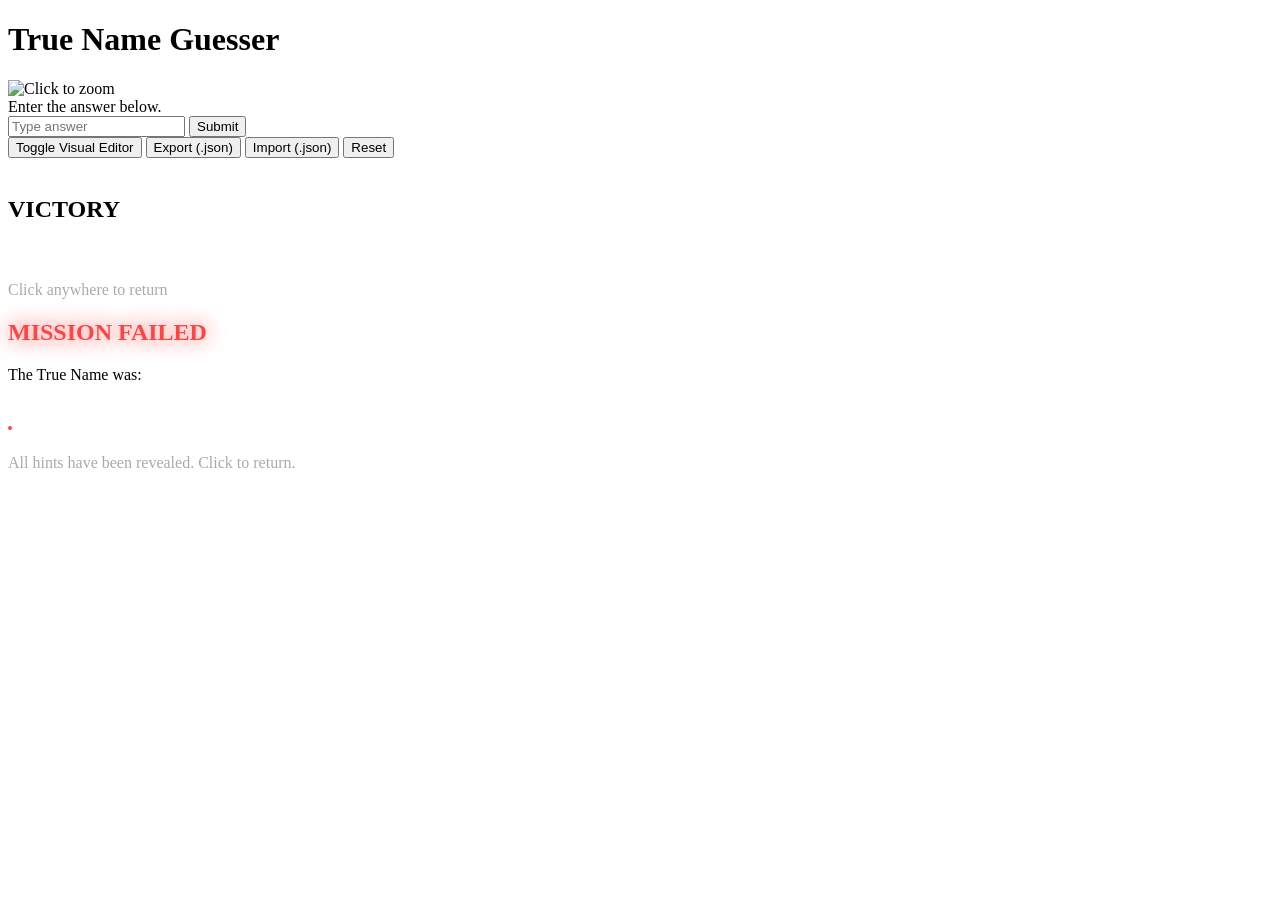
==== index.html @ 6146b86a "Rename FateNameGuesser/index.html to index.html" ====
<!DOCTYPE html>
<html>
<head>
    <meta charset="UTF-8">
    <title>Fate Servant Guesser</title>
    <link rel="stylesheet" href="style.css">
</head>
<body>

<div class="container">
    <h1>True Name Guesser</h1>
    <img id="puzzleImage" onclick="zoomImage(this.src)" title="Click to zoom">
    
    <div id="message">Enter the answer below.</div>
    <input id="answerBox" type="text" placeholder="Type answer">
    <button onclick="checkAnswer()">Submit</button>

    <div class="controls">
        <button onclick="toggleEditor()">Toggle Visual Editor</button>
        <button onclick="exportPuzzleFile()">Export (.json)</button>
        <button onclick="importPuzzleFile()">Import (.json)</button>
        <button onclick="resetPuzzle()">Reset</button>
    </div>

    <div id="editorUI" class="editor-panel" style="display:none;">
        <h3>Puzzle Creator</h3>
        <input type="text" id="editImg" placeholder="Main Image URL or Path">
        <input type="text" id="editAnswers" placeholder="Answers (comma separated)">
        <hr>
        <h4>Manage Hints</h4>
        <div id="hintManagerList"></div> <div class="editor-row">
            <button class="save-btn" onclick="addNewHintRow()">+ Add New Hint Slot</button>
        </div>
        <button class="save-btn" style="background:#27ae60" onclick="applyEditorChanges()">Apply & Save Locally</button>
    </div>

    <div id="hints"></div>
</div>

<div id="lightbox" onclick="this.style.display='none'">
    <img id="lightboxImg">
</div>

<script src="puzzles.js"></script>
<script src="script.js"></script>
<div id="victoryOverlay" onclick="this.style.display='none'">
    <h2>VICTORY</h2>
    <p id="victoryName"></p>
    <img id="victoryImage">
    <p style="font-size: 1rem; margin-top: 20px; color: #aaa;">Click anywhere to return</p>
</div>
<div id="failureOverlay" onclick="this.style.display='none'">
    <h2 style="color: #ff4444; text-shadow: 0 0 20px #ff4444;">MISSION FAILED</h2>
    <p>The True Name was:</p>
    <h3 id="failureAnswer" style="color: var(--primary); font-size: 2rem;"></h3>
    <img id="failureImage" style="max-width: 70%; border: 2px solid #ff4444; border-radius: 15px;">
    <p style="font-size: 1rem; margin-top: 20px; color: #aaa;">All hints have been revealed. Click to return.</p>
</div>
</body>
</html>
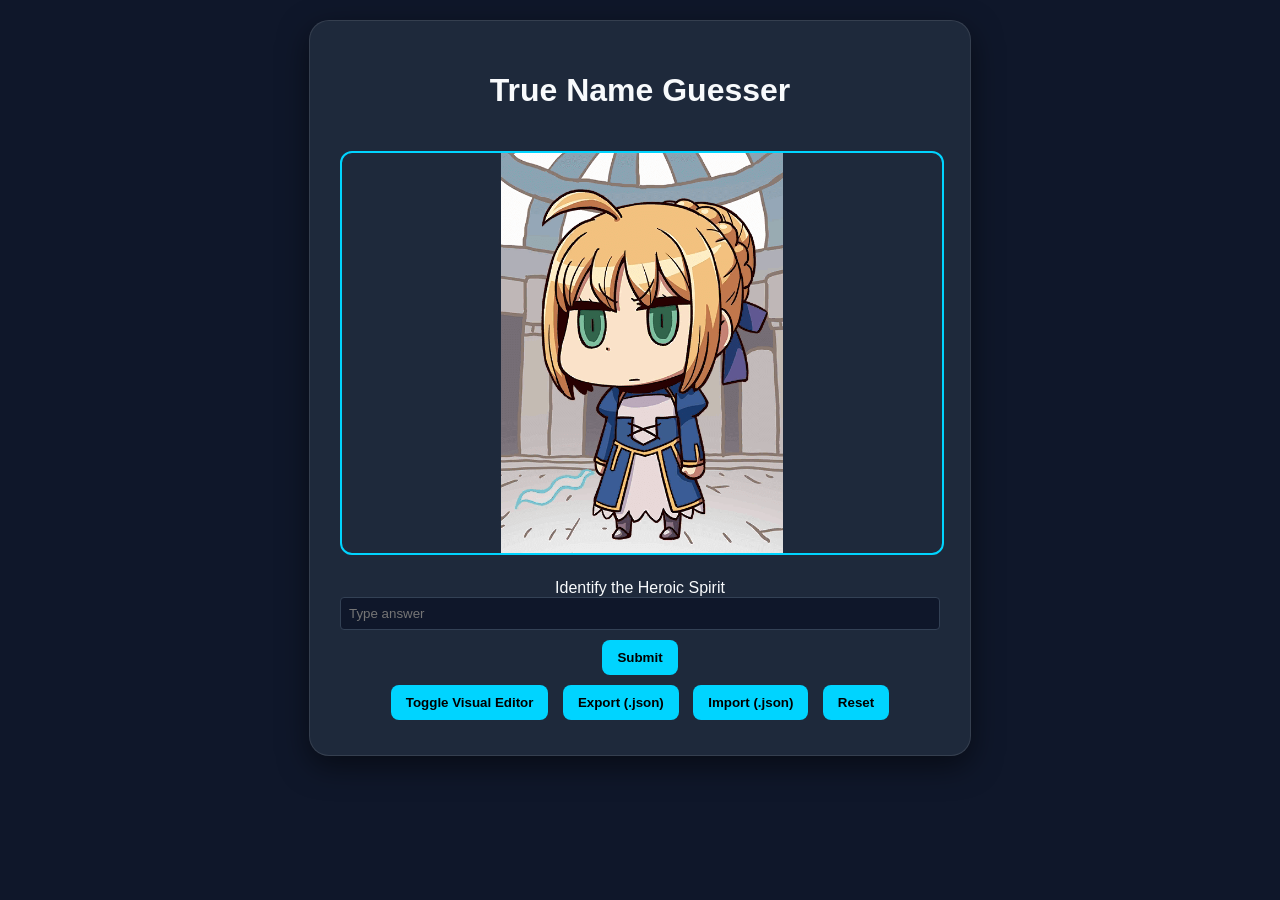
==== commit 5d298fa8: "Update index.html" ====
--- a/index.html
+++ b/index.html
@@ -1,7 +1,8 @@
 <!DOCTYPE html>
-<html>
+<html lang="en">
 <head>
     <meta charset="UTF-8">
+    <meta name="viewport" content="width=device-width, initial-scale=1.0">
     <title>Fate Servant Guesser</title>
     <link rel="stylesheet" href="style.css">
 </head>
@@ -11,7 +12,7 @@
     <h1>True Name Guesser</h1>
     <img id="puzzleImage" onclick="zoomImage(this.src)" title="Click to zoom">
     
-    <div id="message">Enter the answer below.</div>
+    <div id="message">Identify the Heroic Spirit</div>
     <input id="answerBox" type="text" placeholder="Type answer">
     <button onclick="checkAnswer()">Submit</button>
 
@@ -24,11 +25,12 @@
 
     <div id="editorUI" class="editor-panel" style="display:none;">
         <h3>Puzzle Creator</h3>
-        <input type="text" id="editImg" placeholder="Main Image URL or Path">
+        <input type="text" id="editImg" placeholder="Main Image Path (e.g. images/servant.png)">
         <input type="text" id="editAnswers" placeholder="Answers (comma separated)">
         <hr>
         <h4>Manage Hints</h4>
-        <div id="hintManagerList"></div> <div class="editor-row">
+        <div id="hintManagerList"></div>
+        <div class="editor-row">
             <button class="save-btn" onclick="addNewHintRow()">+ Add New Hint Slot</button>
         </div>
         <button class="save-btn" style="background:#27ae60" onclick="applyEditorChanges()">Apply & Save Locally</button>
@@ -41,20 +43,22 @@
     <img id="lightboxImg">
 </div>
 
-<script src="puzzles.js"></script>
-<script src="script.js"></script>
-<div id="victoryOverlay" onclick="this.style.display='none'">
+<div id="victoryOverlay" class="overlay" onclick="this.style.display='none'">
     <h2>VICTORY</h2>
     <p id="victoryName"></p>
     <img id="victoryImage">
-    <p style="font-size: 1rem; margin-top: 20px; color: #aaa;">Click anywhere to return</p>
+    <p class="subtext">Click to return</p>
 </div>
-<div id="failureOverlay" onclick="this.style.display='none'">
-    <h2 style="color: #ff4444; text-shadow: 0 0 20px #ff4444;">MISSION FAILED</h2>
+
+<div id="failureOverlay" class="overlay" onclick="this.style.display='none'">
+    <h2 style="color: #ff4444;">MISSION FAILED</h2>
     <p>The True Name was:</p>
-    <h3 id="failureAnswer" style="color: var(--primary); font-size: 2rem;"></h3>
-    <img id="failureImage" style="max-width: 70%; border: 2px solid #ff4444; border-radius: 15px;">
-    <p style="font-size: 1rem; margin-top: 20px; color: #aaa;">All hints have been revealed. Click to return.</p>
+    <h3 id="failureAnswer"></h3>
+    <img id="failureImage">
+    <p class="subtext">Click to return</p>
 </div>
+
+<script src="puzzles.js"></script>
+<script src="script.js"></script>
 </body>
 </html>
--- a/style.css
+++ b/style.css
@@ -0,0 +1,157 @@
+:root {
+    --primary: #00d4ff;
+    --accent: #f39c12;
+    --bg: #0f172a;
+    --card: #1e293b;
+    --text: #f8fafc;
+}
+
+body {
+    font-family: 'Segoe UI', Roboto, sans-serif;
+    background: var(--bg);
+    color: var(--text);
+    margin: 0;
+    padding: 20px;
+    text-align: center;
+}
+
+.container {
+    max-width: 600px;
+    margin: 0 auto;
+    background: var(--card);
+    padding: 30px;
+    border-radius: 20px;
+    box-shadow: 0 10px 30px rgba(0,0,0,0.5);
+    border: 1px solid rgba(255,255,255,0.1);
+}
+
+#puzzleImage {
+    width: 100%;
+    max-height: 400px;
+    object-fit: contain;
+    border-radius: 12px;
+    margin: 20px 0;
+    border: 2px solid var(--primary);
+    cursor: zoom-in;
+}
+
+/* Lightbox Styles */
+#lightbox {
+    display: none;
+    position: fixed;
+    z-index: 1000;
+    top: 0; left: 0; width: 100%; height: 100%;
+    background: rgba(0,0,0,0.9);
+    cursor: zoom-out;
+    align-items: center;
+    justify-content: center;
+}
+#lightbox img { max-width: 90%; max-height: 90%; border: 2px solid var(--primary); box-shadow: 0 0 20px var(--primary); }
+
+/* Collapsible Hint Styles */
+.hint {
+    background: rgba(255,255,255,0.05);
+    border-left: 4px solid var(--accent);
+    padding: 10px;
+    margin-top: 15px;
+    border-radius: 4px;
+    text-align: left;
+}
+.hint-header {
+    cursor: pointer;
+    display: flex;
+    justify-content: space-between;
+    font-weight: bold;
+    color: var(--accent);
+}
+.hint-content { margin-top: 10px; display: block; }
+.collapsed .hint-content { display: none; }
+
+/* Editor Panel */
+.editor-panel {
+    background: #1e293b;
+    border: 1px dashed var(--primary);
+    padding: 20px;
+    margin-top: 20px;
+    border-radius: 12px;
+    text-align: left;
+}
+.hint-edit-row {
+    background: rgba(0,0,0,0.2);
+    padding: 10px;
+    margin-bottom: 10px;
+    border-radius: 8px;
+    border: 1px solid #334155;
+}
+input[type="text"], select, textarea {
+    background: #0f172a;
+    border: 1px solid #334155;
+    color: white;
+    padding: 8px;
+    border-radius: 4px;
+    width: 100%;
+    margin-bottom: 5px;
+    box-sizing: border-box;
+}
+button {
+    background: var(--primary);
+    color: #000;
+    border: none;
+    padding: 10px 15px;
+    border-radius: 8px;
+    font-weight: bold;
+    cursor: pointer;
+    margin: 5px;
+}
+/* Grand Victory Overlay */
+#victoryOverlay {
+    display: none;
+    position: fixed;
+    top: 0; left: 0; width: 100%; height: 100%;
+    background: rgba(15, 23, 42, 0.95);
+    z-index: 2000;
+    flex-direction: column;
+    align-items: center;
+    justify-content: center;
+    text-align: center;
+    animation: fadeIn 0.8s ease-out;
+}
+
+#victoryOverlay h2 {
+    font-size: 3rem;
+    color: var(--primary);
+    text-shadow: 0 0 20px var(--primary);
+    margin-bottom: 10px;
+}
+
+#victoryOverlay p {
+    font-size: 1.5rem;
+    color: var(--accent);
+    margin-bottom: 20px;
+}
+
+#victoryImage {
+    max-width: 80%;
+    max-height: 60vh;
+    border: 3px solid var(--primary);
+    border-radius: 20px;
+    box-shadow: 0 0 50px rgba(0, 212, 255, 0.5);
+}
+
+@keyframes fadeIn {
+    from { opacity: 0; }
+    to { opacity: 1; }
+}
+#failureOverlay {
+    display: none;
+    position: fixed;
+    top: 0; left: 0; width: 100%; height: 100%;
+    background: rgba(20, 10, 10, 0.98);
+    z-index: 2000;
+    flex-direction: column;
+    align-items: center;
+    justify-content: center;
+    text-align: center;
+    animation: fadeIn 0.5s ease-out;
+}
+.save-btn { width: 100%; margin-top: 10px; }
